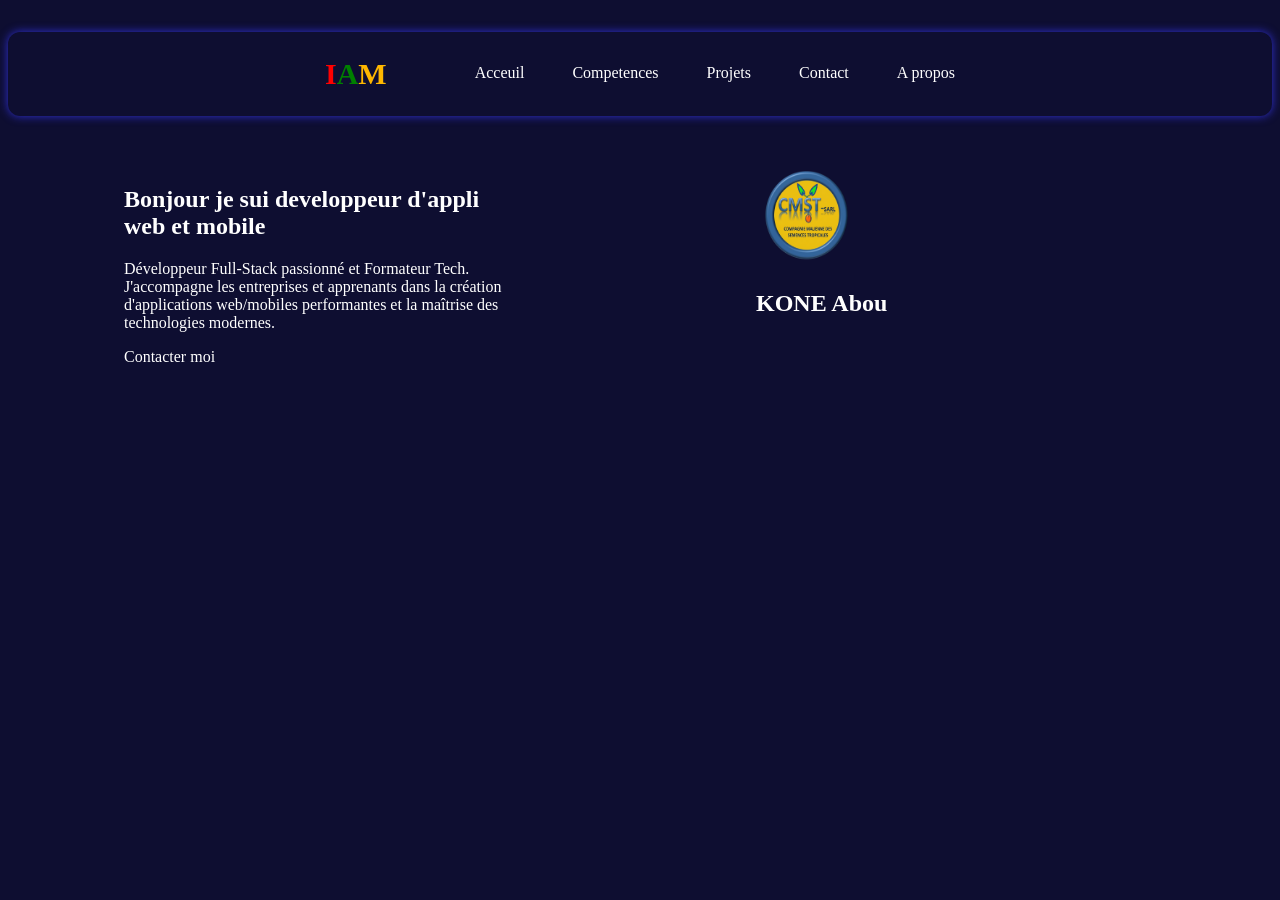
==== src/pages/index.html @ 0b309206 "first commit" ====
<!DOCTYPE html>
<html lang="en">

<head>
    <meta charset="UTF-8">
    <meta name="viewport" content="width=device-width, initial-scale=1.0">
    <title>Porfolio</title>
    <!-- <link href="https://cdn.jsdelivr.net/npm/bootstrap@6.0.0-alpha.1/dist/css/bootstrap.min.css" rel="stylesheet"
        integrity="sha384-B/GM4XqrwHnWXNOWMbloTmrYXZg10cakYGmpfsR/bbzQ6JAJI4ihuyADKLnBgrCe" crossorigin="anonymous">
    <script type="module" src="https://cdn.jsdelivr.net/npm/bootstrap@6.0.0-alpha.1/dist/js/bootstrap.bundle.min.js"
        integrity="sha384-1a/pXj49ZQ1aHEmrJ+gMw1otqoVsYwlEnlD8mIfY2TV03r20Y0CN7uqx1tQogjPL"
        crossorigin="anonymous"></script> -->
    <link rel="stylesheet" href="../assets/css/style.css">
</head>

<body>
    <header>
        <nav>
            <div>
                <h1 class="titre">I<span class="span1">A</span><span class="span2">M</span> </h1>
            </div>
            <div>
                <ul>
                    <li><a href="">Acceuil</a></li>
                    <li><a href="">Competences</a></li>
                    <li><a href="">Projets</a></li>
                    <li><a href="">Contact</a></li>
                    <li><a href="">A propos</a></li>

                </ul>
            </div>
        </nav>
    </header>

    <main>
        <!-- hero section -->
        <section class="hero">
            <div style="width: 400px;">
                <h1>Bonjour je sui developpeur
                    d'appli web et mobile
                </h1>
                <p>Développeur Full-Stack passionné et Formateur Tech. J'accompagne les entreprises et apprenants dans
                    la création d'applications web/mobiles performantes et la maîtrise des technologies modernes.</p>
                <a href="" class="btn">Contacter moi</a>

            </div>

            <!-- image -->
            <div style="width: 400px;">

                <div>
                    <img src="../assets/images/IMG_9191.PNG" alt="logo">
                    <h2>KONE Abou</h2>
                </div>

            </div>
        </section>

    </main>


</body>

</html>
---- src/assets/css/style.css ----
*{
    background-color: rgb(14, 14, 49);
    color: #fff;
}

.titre{
    font-size: 30px;
    color:red;
}

.span1{
    color:green;
}

.span2{
    color:rgb(255, 183, 0);
}
nav{
    display: flex;
    justify-content: center;
    border-radius: 12px;
    box-shadow: 0px 0px 10px 0px rgba(49, 49, 224, 0.929);
    margin-top: 2rem;    
}

ul{
    display: flex;
    margin-top: 2rem;
 
}

ul li{
    margin-left: 3rem;
    list-style: none;

}

a{
    text-decoration: none;
    font-family: 'Times New Roman', Times, serif;
}

img{
    height: 100px;
    width: 100px;
}

.hero{
    display: flex;
    justify-content: space-around;
    margin-top: 50px;
}
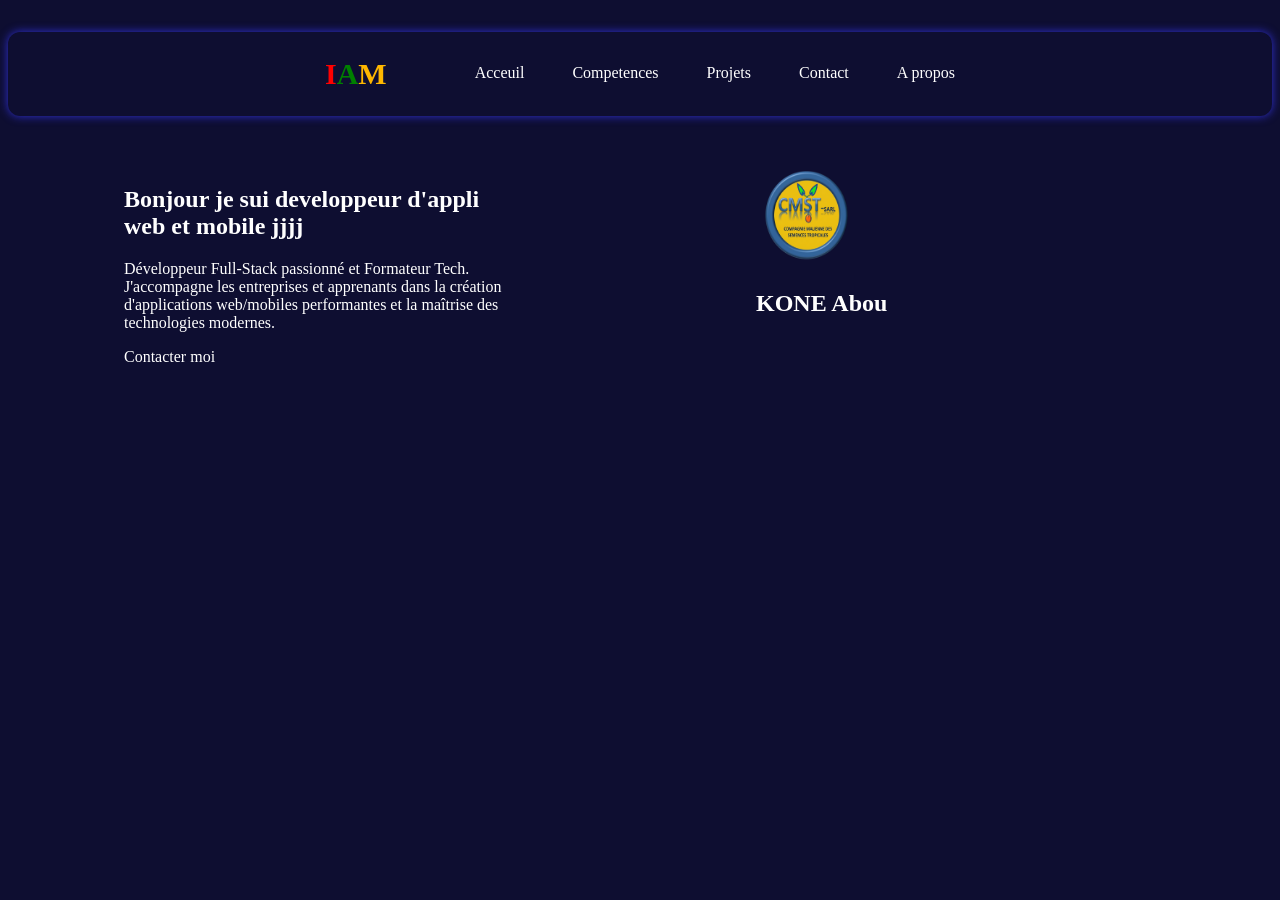
==== commit deb995c1: "first commit" ====
--- a/src/pages/index.html
+++ b/src/pages/index.html
@@ -37,7 +37,7 @@
         <section class="hero">
             <div style="width: 400px;">
                 <h1>Bonjour je sui developpeur
-                    d'appli web et mobile
+                    d'appli web et mobile jjjj
                 </h1>
                 <p>Développeur Full-Stack passionné et Formateur Tech. J'accompagne les entreprises et apprenants dans
                     la création d'applications web/mobiles performantes et la maîtrise des technologies modernes.</p>
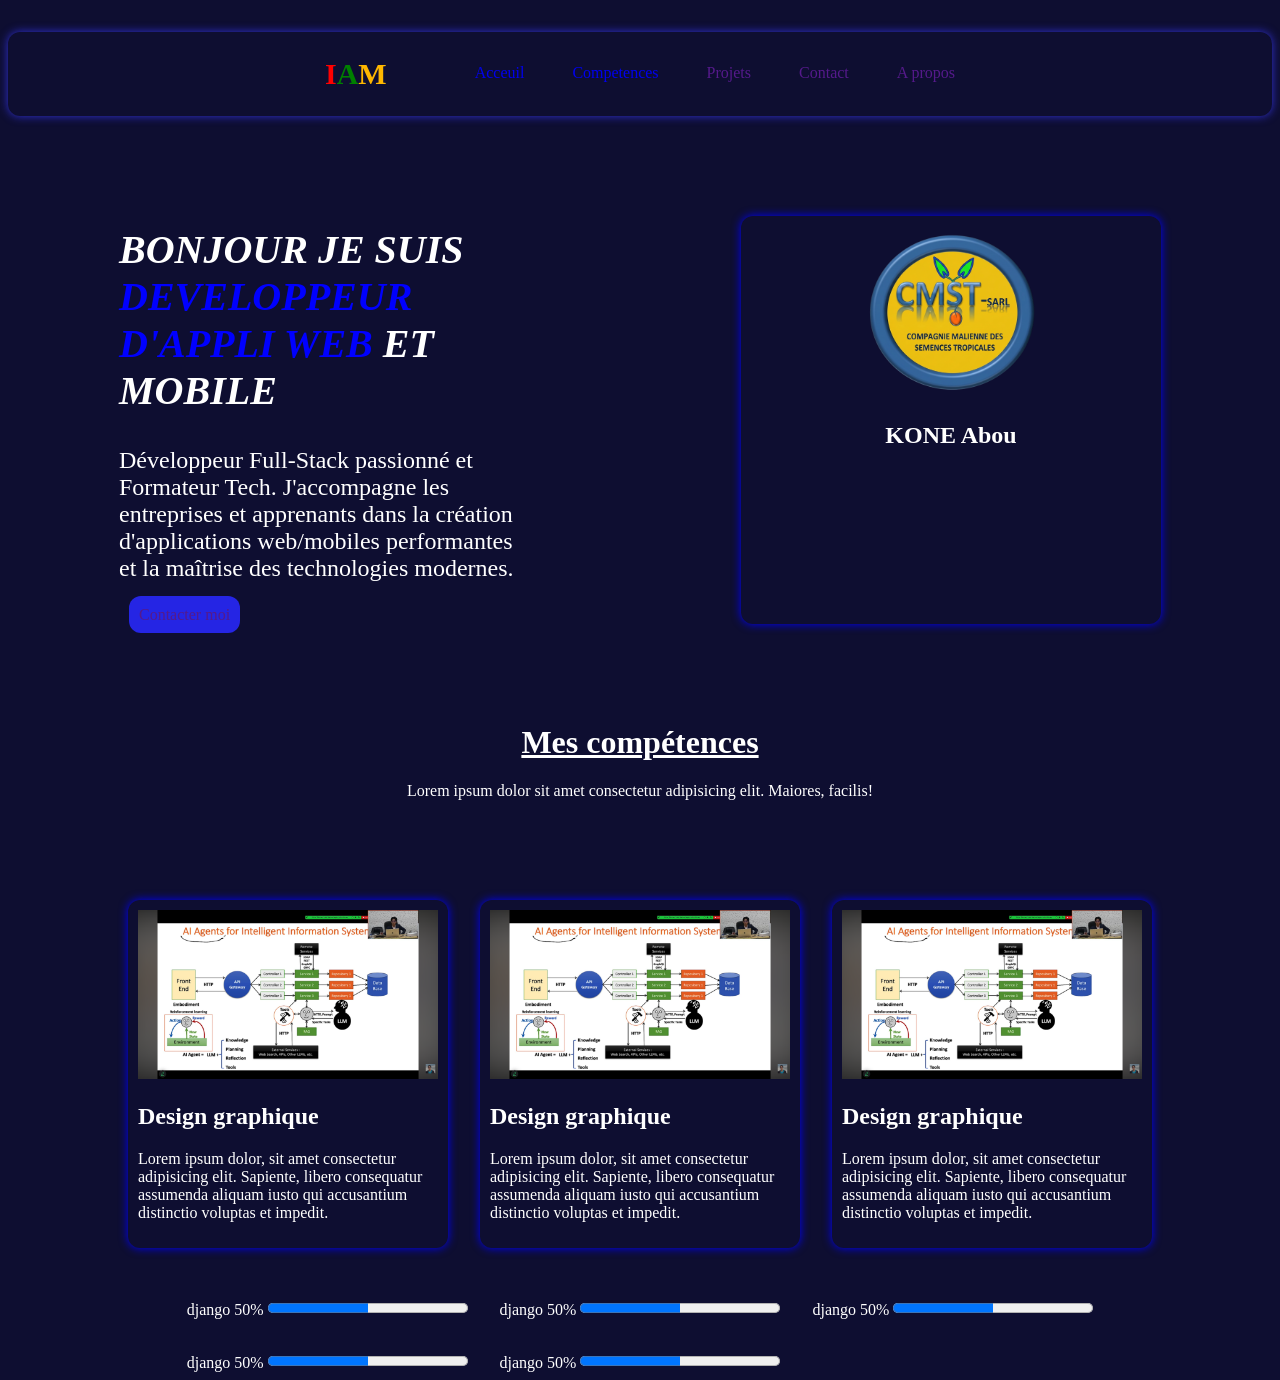
==== commit cbe3b0d0: "systeme de grille css" ====
--- a/src/pages/index.html
+++ b/src/pages/index.html
@@ -21,8 +21,8 @@
             </div>
             <div>
                 <ul>
-                    <li><a href="">Acceuil</a></li>
-                    <li><a href="">Competences</a></li>
+                    <li><a href="#hero">Acceuil</a></li>
+                    <li><a href="#competences">Competences</a></li>
                     <li><a href="">Projets</a></li>
                     <li><a href="">Contact</a></li>
                     <li><a href="">A propos</a></li>
@@ -34,21 +34,25 @@
 
     <main>
         <!-- hero section -->
-        <section class="hero">
-            <div style="width: 400px;">
-                <h1>Bonjour je sui developpeur
-                    d'appli web et mobile jjjj
+        <section id="hero" class="hero">
+            <div style="width: 400px;" class="presentation">
+                <h1 style="margin-top:10px;">Bonjour je suis <span style="color:blue"> developpeur
+                        d'appli web </span> et mobile
                 </h1>
-                <p>Développeur Full-Stack passionné et Formateur Tech. J'accompagne les entreprises et apprenants dans
+                <p style="margin-top:10px;">Développeur Full-Stack passionné et Formateur Tech. J'accompagne les
+                    entreprises et apprenants dans
                     la création d'applications web/mobiles performantes et la maîtrise des technologies modernes.</p>
-                <a href="" class="btn">Contacter moi</a>
+                <a href="" class="btn" style="margin:10px;">Contacter moi</a>
 
             </div>
 
             <!-- image -->
-            <div style="width: 400px;">
+            <div style="width: 400px;" class="image">
 
-                <div>
+                <div style="display: flex;
+                    flex-direction: column;
+                    align-items: center;
+                    ">
                     <img src="../assets/images/IMG_9191.PNG" alt="logo">
                     <h2>KONE Abou</h2>
                 </div>
@@ -56,6 +60,90 @@
             </div>
         </section>
 
+        <!-- section competences -->
+        <div style="text-align: center; margin-top: 100px;">
+            <h1 style="text-decoration: underline;">Mes compétences </h1>
+            <p>Lorem ipsum dolor sit amet consectetur adipisicing elit. Maiores, facilis!</p>
+        </div>
+        <section id="competences" class="competences">
+
+
+            <div class="container">
+                <div>
+                    <img src="../assets/images/Capture d’écran (6).png" alt="">
+                </div>
+                <div>
+                    <h2> Design graphique </h2>
+                    <p>Lorem ipsum dolor, sit amet consectetur adipisicing elit. Sapiente, libero consequatur assumenda
+                        aliquam iusto qui accusantium distinctio voluptas et impedit.</p>
+                </div>
+            </div>
+
+            <div class="container">
+                <div>
+                    <img src="../assets/images/Capture d’écran (6).png" alt="">
+                </div>
+                <div>
+                    <h2> Design graphique </h2>
+                    <p>Lorem ipsum dolor, sit amet consectetur adipisicing elit. Sapiente, libero consequatur assumenda
+                        aliquam iusto qui accusantium distinctio voluptas et impedit.</p>
+                </div>
+            </div>
+
+            <div class="container">
+                <div>
+                    <img src="../assets/images/Capture d’écran (6).png" alt="">
+                </div>
+                <div>
+                    <h2> Design graphique </h2>
+                    <p>Lorem ipsum dolor, sit amet consectetur adipisicing elit. Sapiente, libero consequatur assumenda
+                        aliquam iusto qui accusantium distinctio voluptas et impedit.</p>
+                </div>
+            </div>
+
+
+
+        </section>
+
+        <div class="grille-systeme">
+
+            <div>
+                <label for="django-progress">django 50%</label>
+                <progress id="django-progress" value="50" max="100" style="width: 200px; height: 20px;"></progress>
+            </div>
+
+            <div>
+                <label for="django-progress">django 50%</label>
+                <progress id="django-progress" value="50" max="100" style="width: 200px; height: 20px;"></progress>
+            </div>
+
+            <div>
+                <label for="django-progress">django 50%</label>
+                <progress id="django-progress" value="50" max="100" style="width: 200px; height: 20px;"></progress>
+            </div>
+
+            <div>
+                <label for="django-progress">django 50%</label>
+                <progress id="django-progress" value="50" max="100" style="width: 200px; height: 20px;"></progress>
+            </div>
+
+            <div>
+                <label for="django-progress">django 50%</label>
+                <progress id="django-progress" value="50" max="100" style="width: 200px; height: 20px;"></progress>
+            </div>
+        </div>
+
+        <section>
+            
+        </section>
+
+
+        <!-- <div class="animer"></div>
+
+         <div class="element"></div>
+
+         <div class="kenburns-top"></div> -->
+
     </main>
 
 
--- a/src/assets/css/style.css
+++ b/src/assets/css/style.css
@@ -1,4 +1,4 @@
-*{
+body{
     background-color: rgb(14, 14, 49);
     color: #fff;
 }
@@ -41,12 +41,201 @@
 }
 
 img{
+    height: 50%;
+    width: 50%;
+}
+
+.hero{
+    display: flex;
+    justify-content: space-around;
+    margin-top: 100px;
+}
+.hero h1{
+    font-style: italic;
+    text-transform: uppercase;
+    font-size: 2.5rem;
+}
+.hero p{
+    font-size:1.5rem;
+}
+
+.btn{
+    background-color: rgb(37, 37, 228);
+    padding: 10px;
+    border-radius:12px;
+}
+.image{
+    box-shadow: 0px 0px 10px 0px blue;
+    border-radius: 12px;
+    padding:10px;
+}
+
+.competences{
+    margin-top: 100px;
+    display: flex;
+    gap:2rem;
+    justify-content: center;
+}
+
+.container{
+    width: 300px;
+    border-radius:12px;
+    box-shadow: 0px 0px 10px 0px blue;
+    padding: 10px;
+    /* animation: animerContainer 4s infinite ; */
+    /* animation-name: animerContainer;
+    animation-duration: 4s;
+    animation-iteration-count: infinite;
+} */
+}
+.container:hover{
+   box-shadow: 0px 0px 20px 10px rgb(5, 203, 252); 
+   transform: scale(1.05);
+}
+
+@keyframes animerContainer {
+    from{
+        margin-top:0px;
+        background: red;
+    }
+    to{
+        margin-top:200px;
+        background: blue;
+    }
+}
+
+.container div{
+    width: 100%;
+}
+.container div img{
+    width: 100%;
+}
+
+
+.animer{
+    width:200px;
+    height:200px;
+    background-color: #fff;
+    margin-top: 200px;
+    animation-name: boxAnimation;
+    animation-duration: 4s;
+    animation-iteration-count: infinite;
+}
+
+@keyframes boxAnimation {
+    0%{
+        margin-top: 0px;
+        margin-left:0px;
+        background-color: #fff;
+    }
+    25%{
+        margin-top: 0px;
+        margin-left: 250px;
+        background-color: green;
+    }
+    50%{
+        margin-top: 200px;
+        margin-left: 250px;
+        background-color: orange;
+    }
+    75%{
+        margin-top: 200px;
+        margin-left: 0px;
+        background-color: red;
+    }
+    100%{
+        margin-top: 0px;
+        margin-left:0px;
+        background-color: #fff;
+    }
+}
+
+
+
+@keyframes slideLeftAnimation {
+  0% { transform: translateX(-100px); opacity: 0; }
+  100% { transform: translateX(0); opacity: 1; }
+}
+
+.element {
+    width: 100px;
     height: 100px;
-    width: 100px;
-}
-
-.hero{
-    display: flex;
-    justify-content: space-around;
+    background-color: #007bff;
+  animation-name: slideLeftAnimation;
+  animation-duration: 3s;
+  animation-timing-function: ease;
+  animation-iteration-count: infinite;
+  animation-direction: normal;
+  animation-fill-mode: both;
+}
+
+
+
+.kenburns-top {
+    margin: auto;
+    width: 80%;
+    height: 400px;
+    background: url('../images/Capture\ d’écran\ \(6\).png') ;
+    background-repeat: no-repeat;
+    background-position: center;
+    background-size: cover;
+	-webkit-animation: kenburns-top 5s ease-out both;
+	        animation: kenburns-top 5s ease-out both;
+}
+
+
+/* ----------------------------------------------
+ * Generated by Animista on 2026-10-21 11:47:36
+ * Licensed under FreeBSD License.
+ * See http://animista.net/license for more info. 
+ * w: http://animista.net, t: @cssanimista
+ * ---------------------------------------------- */
+
+/**
+ * ----------------------------------------
+ * animation kenburns-top
+ * ----------------------------------------
+ */
+@-webkit-keyframes kenburns-top {
+  0% {
+    -webkit-transform: scale(1) translateY(0);
+            transform: scale(1) translateY(0);
+    -webkit-transform-origin: 50% 16%;
+            transform-origin: 50% 16%;
+  }
+  100% {
+    -webkit-transform: scale(1.25) translateY(-15px);
+            transform: scale(1.25) translateY(-15px);
+    -webkit-transform-origin: top;
+            transform-origin: top;
+  }
+}
+@keyframes kenburns-top {
+  0% {
+    -webkit-transform: scale(1) translateY(0);
+            transform: scale(1) translateY(0);
+    -webkit-transform-origin: 50% 16%;
+            transform-origin: 50% 16%;
+  }
+  100% {
+    -webkit-transform: scale(1.25) translateY(-15px);
+            transform: scale(1.25) translateY(-15px);
+    -webkit-transform-origin: top;
+            transform-origin: top;
+  }
+}
+
+
+
+.grille-systeme{
+    display: grid;
+    grid-template-columns: auto auto auto;
+    justify-content: center;
+    gap:2rem;
     margin-top: 50px;
-}+}
+
+
+
+
+
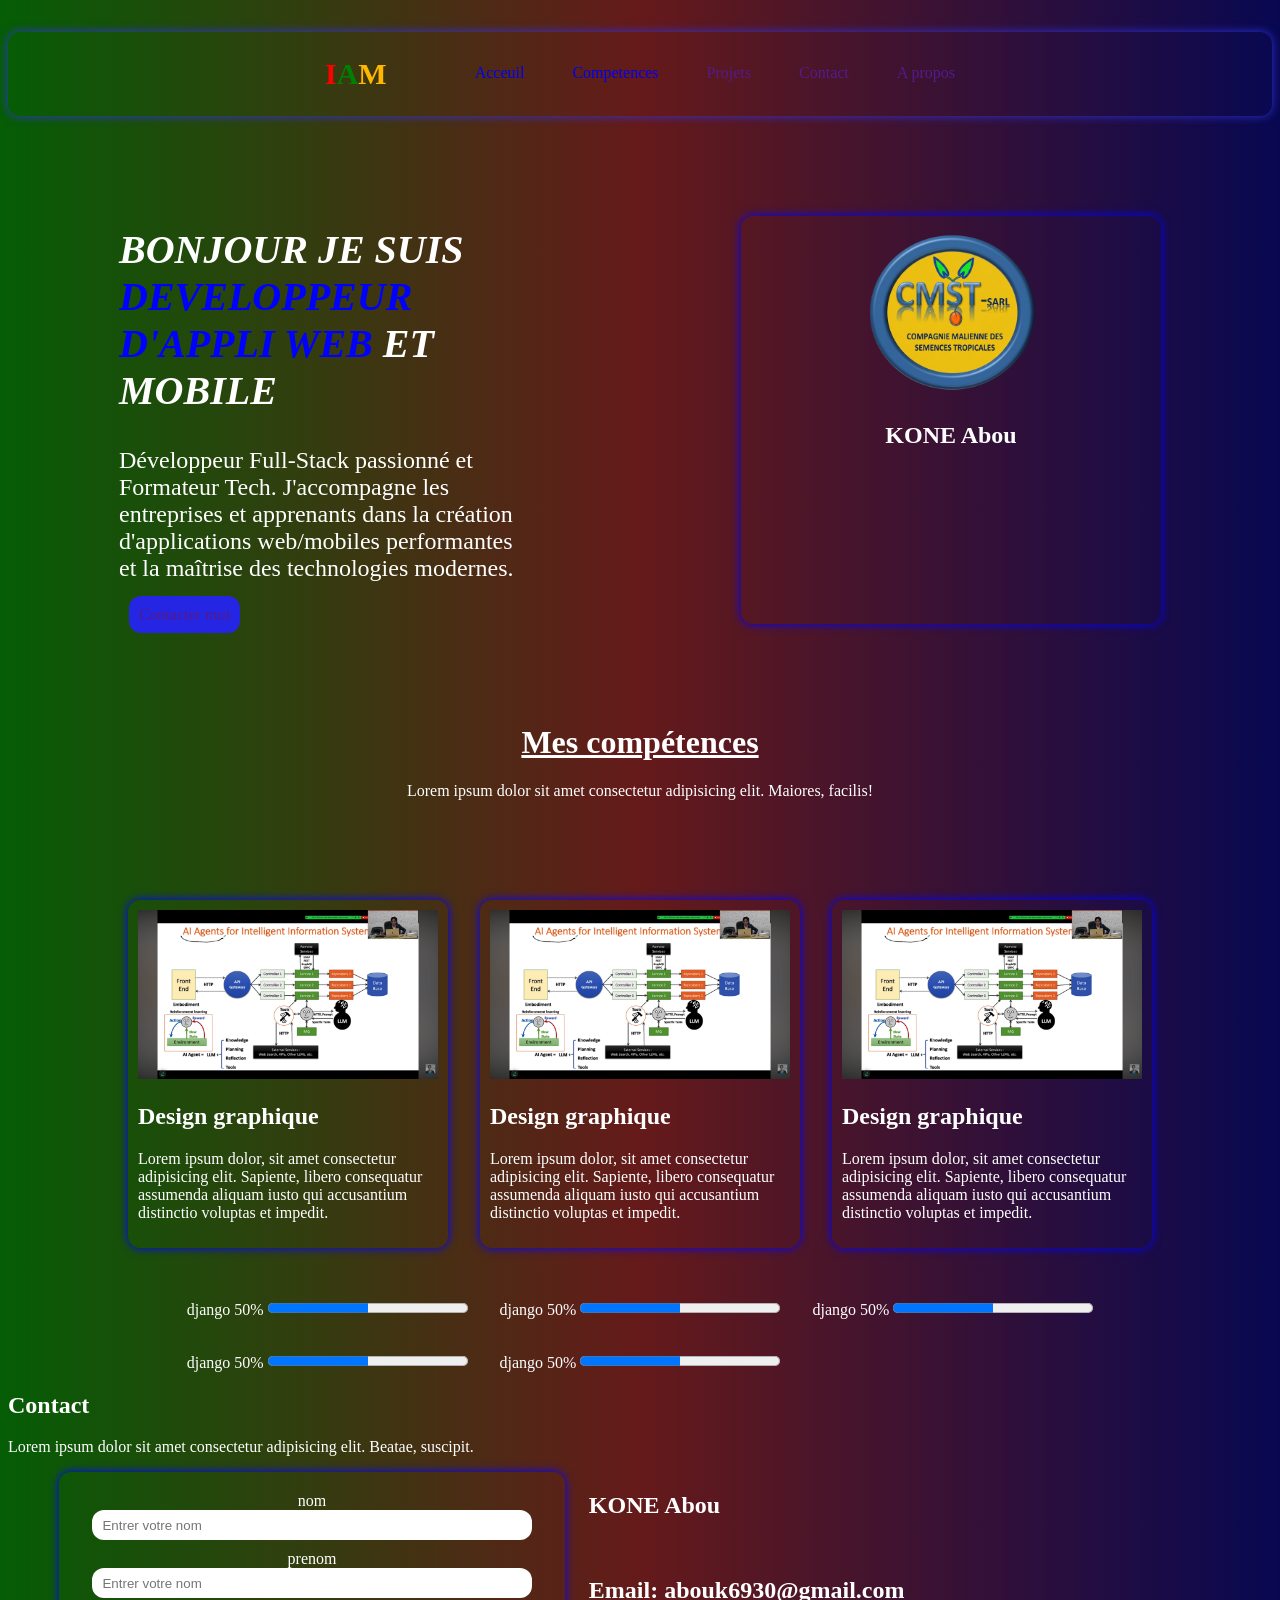
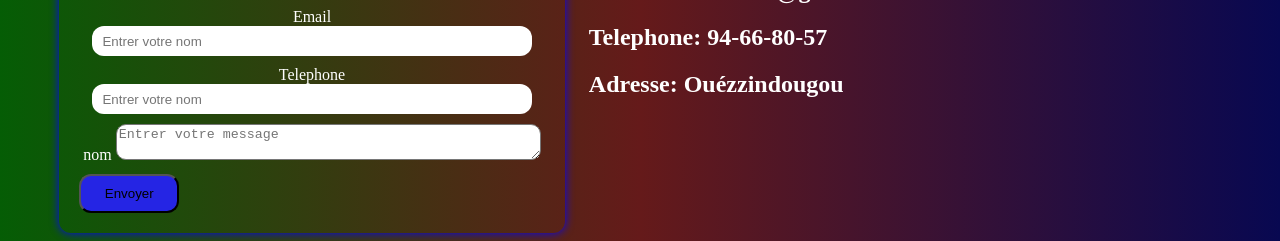
==== commit a3d25fdf: "mon portfolio" ====
--- a/src/pages/index.html
+++ b/src/pages/index.html
@@ -133,7 +133,49 @@
             </div>
         </div>
 
-        <section>
+        <section >
+            <div>
+                <h1>Contact</h1>
+                <p>Lorem ipsum dolor sit amet consectetur adipisicing elit. Beatae, suscipit.</p>
+            </div>
+            <div class="contact">
+                <div class="formulaire">
+                    <form>
+                        <div>
+                            <label for="nom"> nom</label>
+                            <input class="input" id="nom" type="text" placeholder="Entrer votre nom">
+                        </div>
+
+                        <div>
+                            <label for="prenom"> prenom</label>
+                            <input class="input" id="prenom" type="text" placeholder="Entrer votre nom">
+                        </div>
+
+                        <div>
+                            <label for="email"> Email</label>
+                            <input class="input" id="email" type="email" placeholder="Entrer votre nom">
+                        </div>
+
+                         <div>
+                            <label for="telephone"> Telephone</label>
+                            <input class="input" id="telephone" type="number" placeholder="Entrer votre nom">
+                        </div>
+
+                        <div>
+                            <label for="nom"> nom</label>
+                            <textarea name="" id="" placeholder="Entrer votre message"></textarea>
+                        </div>
+                        <input type="submit" class="btn" value="Envoyer">
+                    </form>
+                </div>
+
+                <div>
+                    <h1> KONE Abou</h1> <br>
+                    <h2>Email: abouk6930@gmail.com</h2>
+                    <h2>Telephone: 94-66-80-57</h2>
+                    <h2>Adresse: Ouézzindougou</h2>
+                </div>
+            </div>
             
         </section>
 
--- a/src/assets/css/style.css
+++ b/src/assets/css/style.css
@@ -1,6 +1,28 @@
+
+
+
+
+
+
+
+
+
+
 body{
-    background-color: rgb(14, 14, 49);
+    background: linear-gradient( to left, rgb(8, 8, 81), rgb(101, 26, 26), rgb(5, 93, 5));
     color: #fff;
+    animation-name: backgroundAnimation;
+    animation-duration: 3s;
+    animation-iteration-count: infinite;
+}
+
+@keyframes backgroundAnimation {
+    from{
+        background: linear-gradient( to left, rgb(8, 8, 81), rgb(101, 26, 26), rgb(5, 93, 5));
+    }
+    to{
+        background: linear-gradient( to right, rgb(8, 8, 81), rgb(101, 26, 26), rgb(5, 93, 5));
+    }
 }
 
 .titre{
@@ -60,6 +82,7 @@
 }
 
 .btn{
+    width: 100px;
     background-color: rgb(37, 37, 228);
     padding: 10px;
     border-radius:12px;
@@ -237,5 +260,46 @@
 
 
 
-
-
+.contact{
+    display: grid;
+    grid-template-columns: 40% 50%;
+    gap:1.5rem;
+    justify-content: center;
+}
+
+.formulaire{
+    box-shadow: 0px 0px 10px 0px blue;
+    border-radius: 12px; 
+    padding: 20px;
+}
+
+.formulaire div{
+    width: 100%;
+    height: auto;
+    margin-bottom: 10px;
+    text-align:center;
+}
+.formulaire .input{
+    border: none;
+    border-radius: 12px;
+    width: 90%;
+    height: 10px;
+    padding: 10px;
+}
+
+.formulaire input:hover{
+    box-shadow: 0px 0px 10px 0px rgb(5, 203, 252);
+}
+
+.formulaire textarea{
+    width: 90%;
+    border-radius: 10px;
+}
+
+
+
+
+
+
+
+
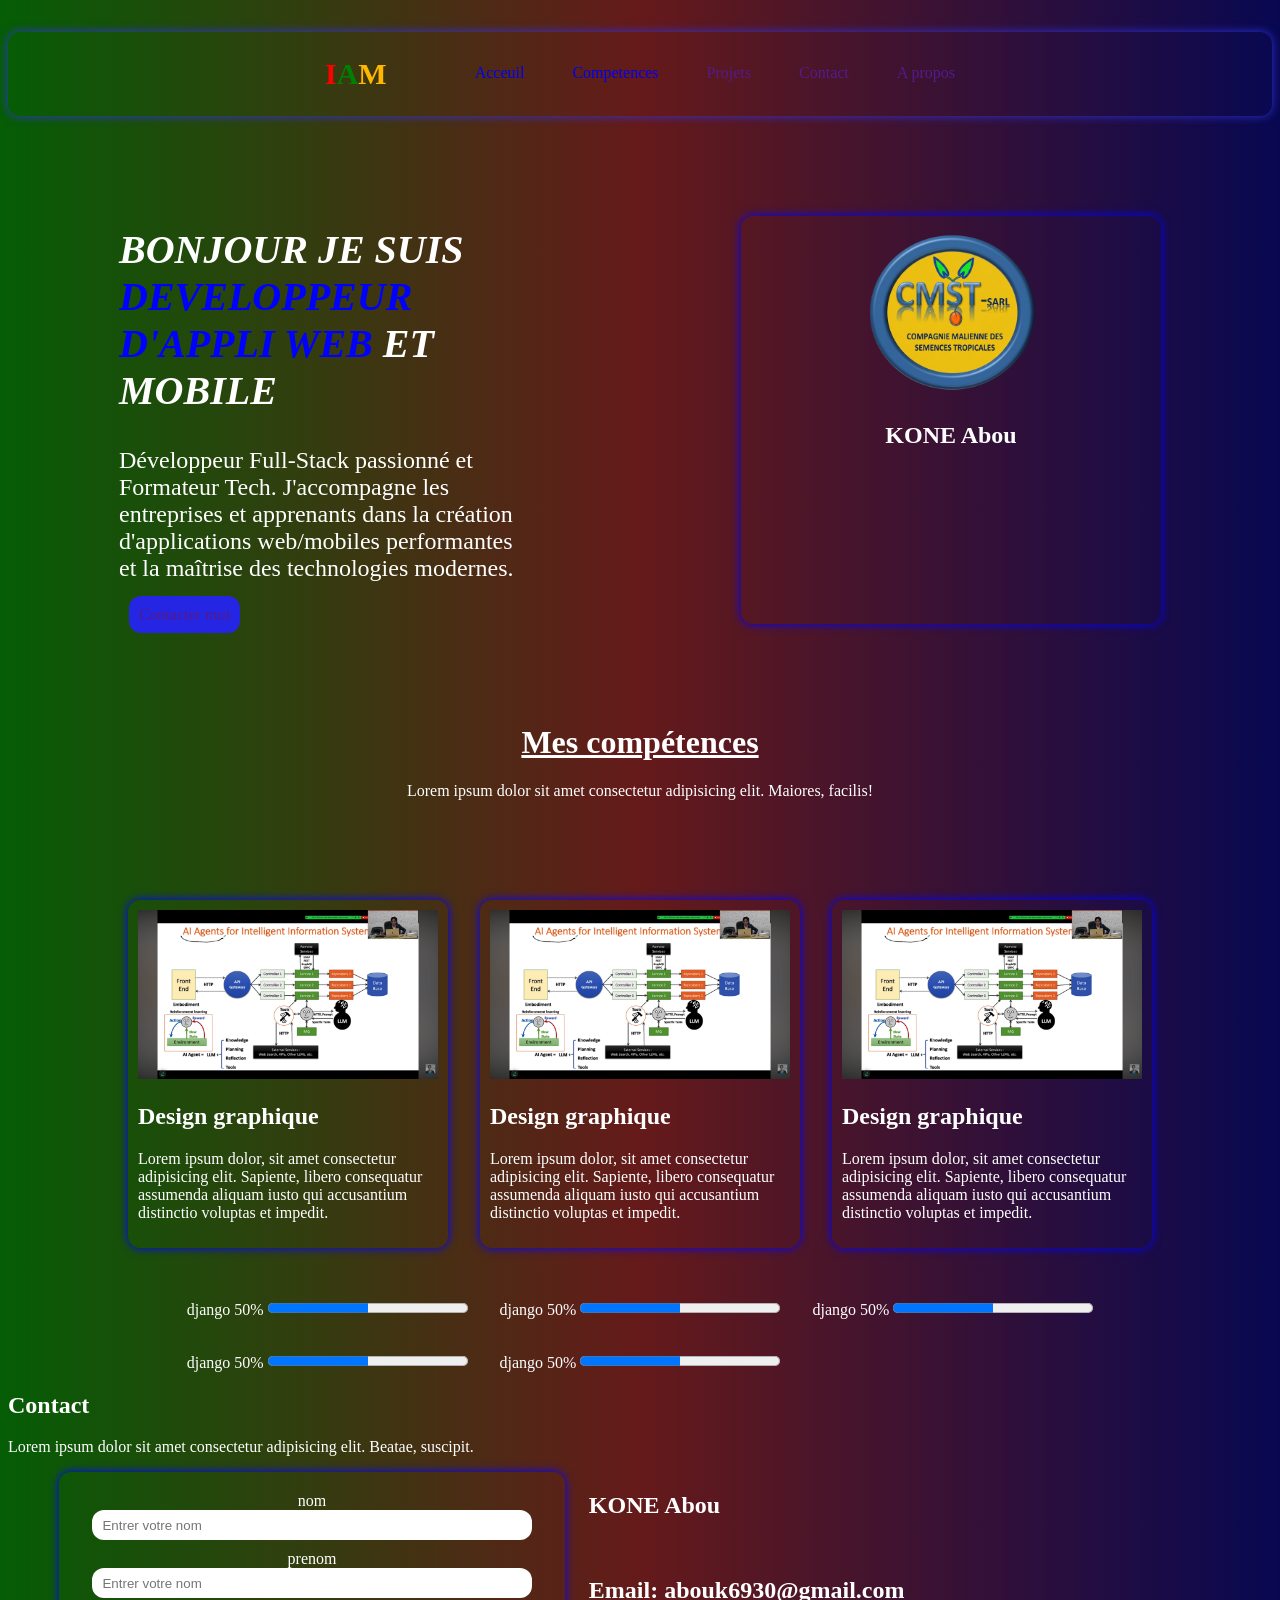
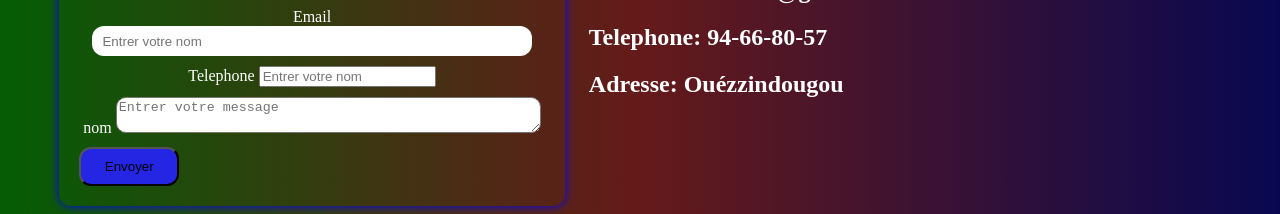
==== commit 0666b11a: "mon portfolio" ====
--- a/src/pages/index.html
+++ b/src/pages/index.html
@@ -158,7 +158,7 @@
 
                          <div>
                             <label for="telephone"> Telephone</label>
-                            <input class="input" id="telephone" type="number" placeholder="Entrer votre nom">
+                            <input  id="telephone" type="number" placeholder="Entrer votre nom">
                         </div>
 
                         <div>
